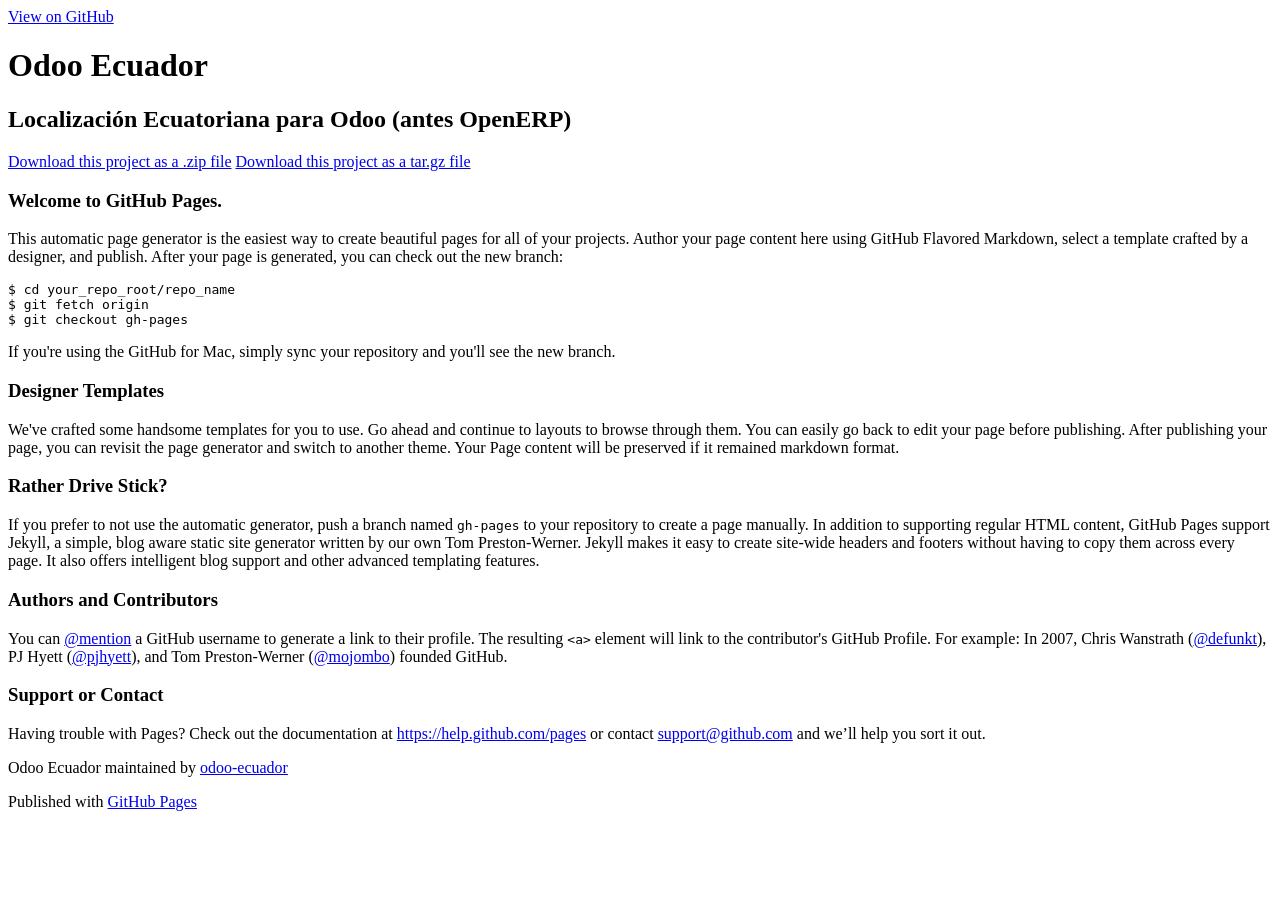
==== index.html @ da7f0c95 "Create gh-pages branch via GitHub" ====
<!DOCTYPE html>
<html>

  <head>
    <meta charset='utf-8'>
    <meta http-equiv="X-UA-Compatible" content="chrome=1">
    <meta name="description" content="Odoo Ecuador : Localización Ecuatoriana para Odoo (antes OpenERP)">

    <link rel="stylesheet" type="text/css" media="screen" href="stylesheets/stylesheet.css">

    <title>Odoo Ecuador</title>
  </head>

  <body>

    <!-- HEADER -->
    <div id="header_wrap" class="outer">
        <header class="inner">
          <a id="forkme_banner" href="https://github.com/odoo-ecuador/odoo-ecuador">View on GitHub</a>

          <h1 id="project_title">Odoo Ecuador</h1>
          <h2 id="project_tagline">Localización Ecuatoriana para Odoo (antes OpenERP)</h2>

            <section id="downloads">
              <a class="zip_download_link" href="https://github.com/odoo-ecuador/odoo-ecuador/zipball/master">Download this project as a .zip file</a>
              <a class="tar_download_link" href="https://github.com/odoo-ecuador/odoo-ecuador/tarball/master">Download this project as a tar.gz file</a>
            </section>
        </header>
    </div>

    <!-- MAIN CONTENT -->
    <div id="main_content_wrap" class="outer">
      <section id="main_content" class="inner">
        <h3>
<a id="welcome-to-github-pages" class="anchor" href="#welcome-to-github-pages" aria-hidden="true"><span class="octicon octicon-link"></span></a>Welcome to GitHub Pages.</h3>

<p>This automatic page generator is the easiest way to create beautiful pages for all of your projects. Author your page content here using GitHub Flavored Markdown, select a template crafted by a designer, and publish. After your page is generated, you can check out the new branch:</p>

<pre><code>$ cd your_repo_root/repo_name
$ git fetch origin
$ git checkout gh-pages
</code></pre>

<p>If you're using the GitHub for Mac, simply sync your repository and you'll see the new branch.</p>

<h3>
<a id="designer-templates" class="anchor" href="#designer-templates" aria-hidden="true"><span class="octicon octicon-link"></span></a>Designer Templates</h3>

<p>We've crafted some handsome templates for you to use. Go ahead and continue to layouts to browse through them. You can easily go back to edit your page before publishing. After publishing your page, you can revisit the page generator and switch to another theme. Your Page content will be preserved if it remained markdown format.</p>

<h3>
<a id="rather-drive-stick" class="anchor" href="#rather-drive-stick" aria-hidden="true"><span class="octicon octicon-link"></span></a>Rather Drive Stick?</h3>

<p>If you prefer to not use the automatic generator, push a branch named <code>gh-pages</code> to your repository to create a page manually. In addition to supporting regular HTML content, GitHub Pages support Jekyll, a simple, blog aware static site generator written by our own Tom Preston-Werner. Jekyll makes it easy to create site-wide headers and footers without having to copy them across every page. It also offers intelligent blog support and other advanced templating features.</p>

<h3>
<a id="authors-and-contributors" class="anchor" href="#authors-and-contributors" aria-hidden="true"><span class="octicon octicon-link"></span></a>Authors and Contributors</h3>

<p>You can <a href="https://github.com/blog/821" class="user-mention">@mention</a> a GitHub username to generate a link to their profile. The resulting <code>&lt;a&gt;</code> element will link to the contributor's GitHub Profile. For example: In 2007, Chris Wanstrath (<a href="https://github.com/defunkt" class="user-mention">@defunkt</a>), PJ Hyett (<a href="https://github.com/pjhyett" class="user-mention">@pjhyett</a>), and Tom Preston-Werner (<a href="https://github.com/mojombo" class="user-mention">@mojombo</a>) founded GitHub.</p>

<h3>
<a id="support-or-contact" class="anchor" href="#support-or-contact" aria-hidden="true"><span class="octicon octicon-link"></span></a>Support or Contact</h3>

<p>Having trouble with Pages? Check out the documentation at <a href="https://help.github.com/pages">https://help.github.com/pages</a> or contact <a href="mailto:support@github.com">support@github.com</a> and we’ll help you sort it out.</p>
      </section>
    </div>

    <!-- FOOTER  -->
    <div id="footer_wrap" class="outer">
      <footer class="inner">
        <p class="copyright">Odoo Ecuador maintained by <a href="https://github.com/odoo-ecuador">odoo-ecuador</a></p>
        <p>Published with <a href="http://pages.github.com">GitHub Pages</a></p>
      </footer>
    </div>

    

  </body>
</html>
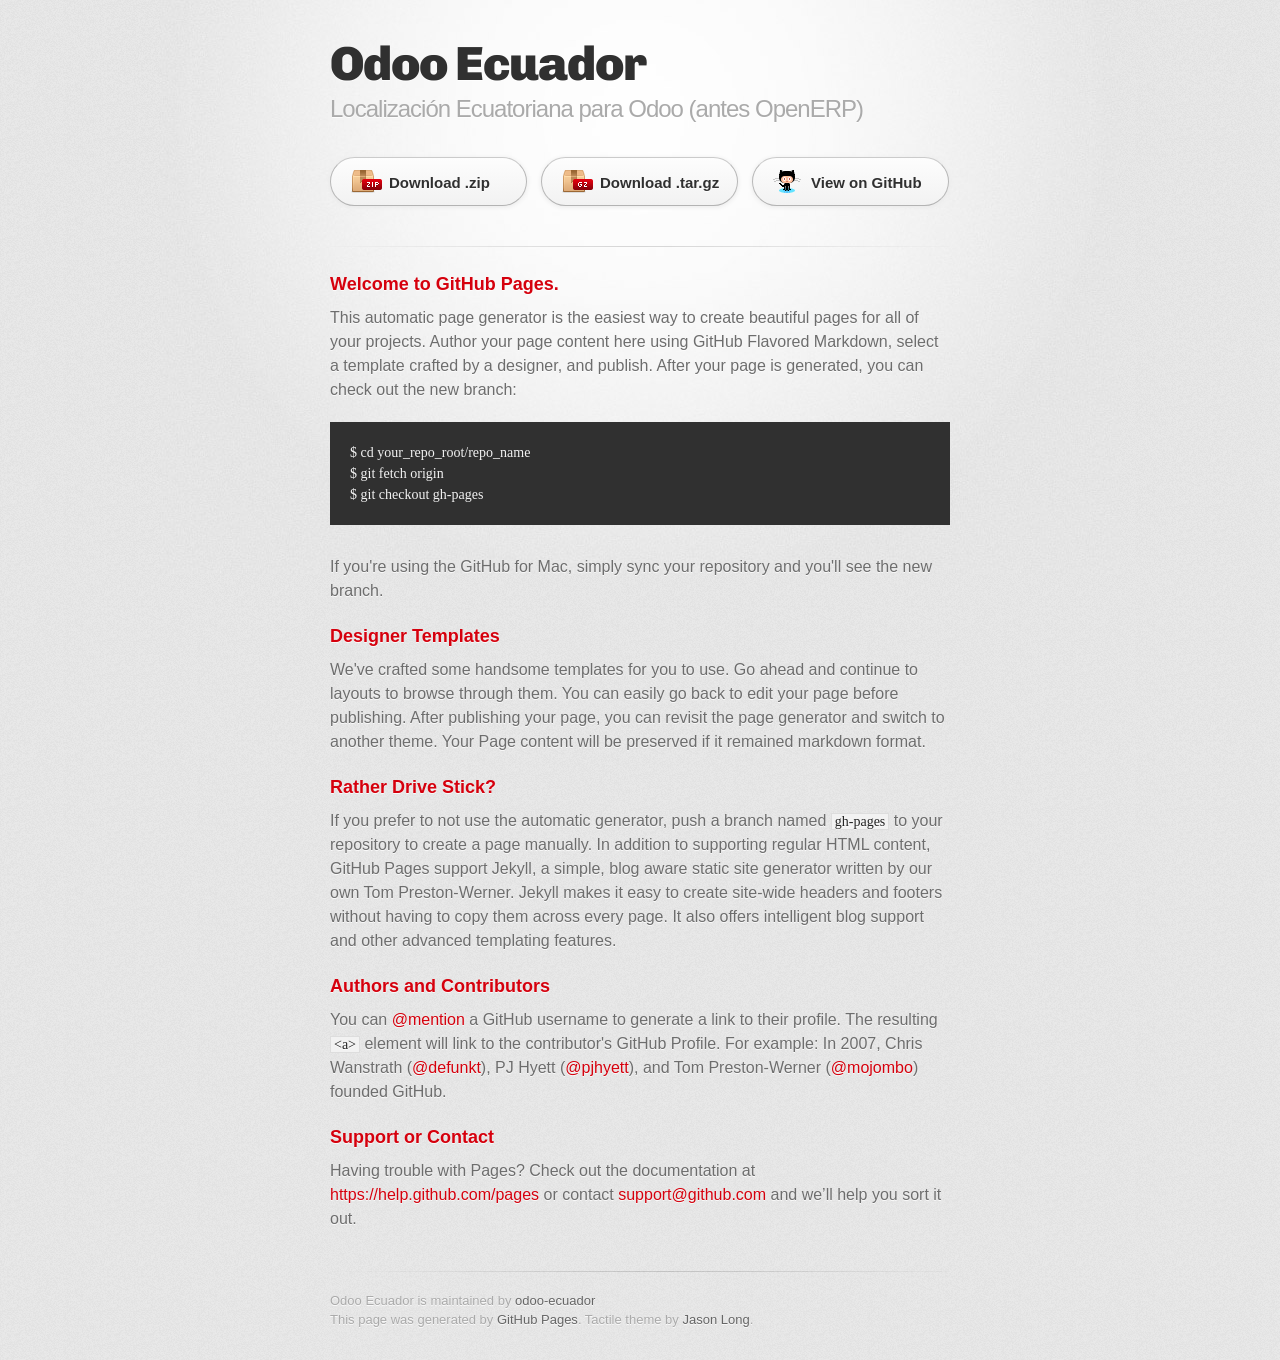
==== commit 02ac0a23: "Create gh-pages branch via GitHub" ====
--- a/index.html
+++ b/index.html
@@ -1,38 +1,38 @@
 <!DOCTYPE html>
 <html>
-
   <head>
     <meta charset='utf-8'>
     <meta http-equiv="X-UA-Compatible" content="chrome=1">
-    <meta name="description" content="Odoo Ecuador : Localización Ecuatoriana para Odoo (antes OpenERP)">
-
-    <link rel="stylesheet" type="text/css" media="screen" href="stylesheets/stylesheet.css">
-
-    <title>Odoo Ecuador</title>
+    <link href='https://fonts.googleapis.com/css?family=Chivo:900' rel='stylesheet' type='text/css'>
+    <link rel="stylesheet" type="text/css" href="stylesheets/stylesheet.css" media="screen">
+    <link rel="stylesheet" type="text/css" href="stylesheets/github-dark.css" media="screen">
+    <link rel="stylesheet" type="text/css" href="stylesheets/print.css" media="print">
+    <!--[if lt IE 9]>
+    <script src="//html5shiv.googlecode.com/svn/trunk/html5.js"></script>
+    <![endif]-->
+    <title>Odoo Ecuador by odoo-ecuador</title>
   </head>
 
   <body>
+    <div id="container">
+      <div class="inner">
 
-    <!-- HEADER -->
-    <div id="header_wrap" class="outer">
-        <header class="inner">
-          <a id="forkme_banner" href="https://github.com/odoo-ecuador/odoo-ecuador">View on GitHub</a>
+        <header>
+          <h1>Odoo Ecuador</h1>
+          <h2>Localización Ecuatoriana para Odoo (antes OpenERP)</h2>
+        </header>
 
-          <h1 id="project_title">Odoo Ecuador</h1>
-          <h2 id="project_tagline">Localización Ecuatoriana para Odoo (antes OpenERP)</h2>
+        <section id="downloads" class="clearfix">
+          <a href="https://github.com/odoo-ecuador/odoo-ecuador/zipball/master" id="download-zip" class="button"><span>Download .zip</span></a>
+          <a href="https://github.com/odoo-ecuador/odoo-ecuador/tarball/master" id="download-tar-gz" class="button"><span>Download .tar.gz</span></a>
+          <a href="https://github.com/odoo-ecuador/odoo-ecuador" id="view-on-github" class="button"><span>View on GitHub</span></a>
+        </section>
 
-            <section id="downloads">
-              <a class="zip_download_link" href="https://github.com/odoo-ecuador/odoo-ecuador/zipball/master">Download this project as a .zip file</a>
-              <a class="tar_download_link" href="https://github.com/odoo-ecuador/odoo-ecuador/tarball/master">Download this project as a tar.gz file</a>
-            </section>
-        </header>
-    </div>
+        <hr>
 
-    <!-- MAIN CONTENT -->
-    <div id="main_content_wrap" class="outer">
-      <section id="main_content" class="inner">
-        <h3>
-<a id="welcome-to-github-pages" class="anchor" href="#welcome-to-github-pages" aria-hidden="true"><span class="octicon octicon-link"></span></a>Welcome to GitHub Pages.</h3>
+        <section id="main_content">
+          <h3>
+<a id="welcome-to-github-pages" class="anchor" href="#welcome-to-github-pages" aria-hidden="true"><span aria-hidden="true" class="octicon octicon-link"></span></a>Welcome to GitHub Pages.</h3>
 
 <p>This automatic page generator is the easiest way to create beautiful pages for all of your projects. Author your page content here using GitHub Flavored Markdown, select a template crafted by a designer, and publish. After your page is generated, you can check out the new branch:</p>
 
@@ -44,36 +44,43 @@
 <p>If you're using the GitHub for Mac, simply sync your repository and you'll see the new branch.</p>
 
 <h3>
-<a id="designer-templates" class="anchor" href="#designer-templates" aria-hidden="true"><span class="octicon octicon-link"></span></a>Designer Templates</h3>
+<a id="designer-templates" class="anchor" href="#designer-templates" aria-hidden="true"><span aria-hidden="true" class="octicon octicon-link"></span></a>Designer Templates</h3>
 
 <p>We've crafted some handsome templates for you to use. Go ahead and continue to layouts to browse through them. You can easily go back to edit your page before publishing. After publishing your page, you can revisit the page generator and switch to another theme. Your Page content will be preserved if it remained markdown format.</p>
 
 <h3>
-<a id="rather-drive-stick" class="anchor" href="#rather-drive-stick" aria-hidden="true"><span class="octicon octicon-link"></span></a>Rather Drive Stick?</h3>
+<a id="rather-drive-stick" class="anchor" href="#rather-drive-stick" aria-hidden="true"><span aria-hidden="true" class="octicon octicon-link"></span></a>Rather Drive Stick?</h3>
 
 <p>If you prefer to not use the automatic generator, push a branch named <code>gh-pages</code> to your repository to create a page manually. In addition to supporting regular HTML content, GitHub Pages support Jekyll, a simple, blog aware static site generator written by our own Tom Preston-Werner. Jekyll makes it easy to create site-wide headers and footers without having to copy them across every page. It also offers intelligent blog support and other advanced templating features.</p>
 
 <h3>
-<a id="authors-and-contributors" class="anchor" href="#authors-and-contributors" aria-hidden="true"><span class="octicon octicon-link"></span></a>Authors and Contributors</h3>
+<a id="authors-and-contributors" class="anchor" href="#authors-and-contributors" aria-hidden="true"><span aria-hidden="true" class="octicon octicon-link"></span></a>Authors and Contributors</h3>
 
-<p>You can <a href="https://github.com/blog/821" class="user-mention">@mention</a> a GitHub username to generate a link to their profile. The resulting <code>&lt;a&gt;</code> element will link to the contributor's GitHub Profile. For example: In 2007, Chris Wanstrath (<a href="https://github.com/defunkt" class="user-mention">@defunkt</a>), PJ Hyett (<a href="https://github.com/pjhyett" class="user-mention">@pjhyett</a>), and Tom Preston-Werner (<a href="https://github.com/mojombo" class="user-mention">@mojombo</a>) founded GitHub.</p>
+<p>You can <a href="https://help.github.com/articles/basic-writing-and-formatting-syntax/#mentioning-users-and-teams" class="user-mention">@mention</a> a GitHub username to generate a link to their profile. The resulting <code>&lt;a&gt;</code> element will link to the contributor's GitHub Profile. For example: In 2007, Chris Wanstrath (<a href="https://github.com/defunkt" class="user-mention">@defunkt</a>), PJ Hyett (<a href="https://github.com/pjhyett" class="user-mention">@pjhyett</a>), and Tom Preston-Werner (<a href="https://github.com/mojombo" class="user-mention">@mojombo</a>) founded GitHub.</p>
 
 <h3>
-<a id="support-or-contact" class="anchor" href="#support-or-contact" aria-hidden="true"><span class="octicon octicon-link"></span></a>Support or Contact</h3>
+<a id="support-or-contact" class="anchor" href="#support-or-contact" aria-hidden="true"><span aria-hidden="true" class="octicon octicon-link"></span></a>Support or Contact</h3>
 
 <p>Having trouble with Pages? Check out the documentation at <a href="https://help.github.com/pages">https://help.github.com/pages</a> or contact <a href="mailto:support@github.com">support@github.com</a> and we’ll help you sort it out.</p>
-      </section>
+        </section>
+
+        <footer>
+          Odoo Ecuador is maintained by <a href="https://github.com/odoo-ecuador">odoo-ecuador</a><br>
+          This page was generated by <a href="https://pages.github.com">GitHub Pages</a>. Tactile theme by <a href="https://twitter.com/jasonlong">Jason Long</a>.
+        </footer>
+
+                  <script type="text/javascript">
+            var gaJsHost = (("https:" == document.location.protocol) ? "https://ssl." : "http://www.");
+            document.write(unescape("%3Cscript src='" + gaJsHost + "google-analytics.com/ga.js' type='text/javascript'%3E%3C/script%3E"));
+          </script>
+          <script type="text/javascript">
+            try {
+              var pageTracker = _gat._getTracker("UA-66298405-2");
+            pageTracker._trackPageview();
+            } catch(err) {}
+          </script>
+
+      </div>
     </div>
-
-    <!-- FOOTER  -->
-    <div id="footer_wrap" class="outer">
-      <footer class="inner">
-        <p class="copyright">Odoo Ecuador maintained by <a href="https://github.com/odoo-ecuador">odoo-ecuador</a></p>
-        <p>Published with <a href="http://pages.github.com">GitHub Pages</a></p>
-      </footer>
-    </div>
-
-    
-
   </body>
 </html>
--- a/stylesheets/stylesheet.css
+++ b/stylesheets/stylesheet.css
@@ -0,0 +1,373 @@
+/* http://meyerweb.com/eric/tools/css/reset/
+   v2.0 | 20110126
+   License: none (public domain)
+*/
+html, body, div, span, applet, object, iframe,
+h1, h2, h3, h4, h5, h6, p, blockquote, pre,
+a, abbr, acronym, address, big, cite, code,
+del, dfn, em, img, ins, kbd, q, s, samp,
+small, strike, strong, sub, sup, tt, var,
+b, u, i, center,
+dl, dt, dd, ol, ul, li,
+fieldset, form, label, legend,
+table, caption, tbody, tfoot, thead, tr, th, td,
+article, aside, canvas, details, embed,
+figure, figcaption, footer, header, hgroup,
+menu, nav, output, ruby, section, summary,
+time, mark, audio, video {
+	padding: 0;
+	margin: 0;
+	font: inherit;
+	font-size: 100%;
+	vertical-align: baseline;
+	border: 0;
+}
+/* HTML5 display-role reset for older browsers */
+article, aside, details, figcaption, figure,
+footer, header, hgroup, menu, nav, section {
+	display: block;
+}
+body {
+	line-height: 1;
+}
+ol, ul {
+	list-style: none;
+}
+blockquote, q {
+	quotes: none;
+}
+blockquote:before, blockquote:after,
+q:before, q:after {
+	content: '';
+	content: none;
+}
+table {
+	border-spacing: 0;
+	border-collapse: collapse;
+}
+
+/* LAYOUT STYLES */
+body {
+  font-family: 'Helvetica Neue', Helvetica, Arial, serif;
+  font-size: 1em;
+  line-height: 1.5;
+  color: #6d6d6d;
+  text-shadow: 0 1px 0 rgba(255, 255, 255, 0.8);
+  background: #e7e7e7 url(../images/body-bg.png) 0 0 repeat;
+}
+
+a {
+  color: #d5000d;
+}
+a:hover {
+  color: #c5000c;
+}
+
+header {
+  padding-top: 35px;
+  padding-bottom: 25px;
+}
+
+header h1 {
+  font-family: 'Chivo', 'Helvetica Neue', Helvetica, Arial, serif;
+  font-size: 48px; font-weight: 900;
+  line-height: 1.2;
+  color: #303030;
+  letter-spacing: -1px;
+}
+
+header h2 {
+  font-size: 24px;
+  font-weight: normal;
+  line-height: 1.3;
+  color: #aaa;
+  letter-spacing: -1px;
+}
+
+#container {
+  min-height: 595px;
+  background: transparent url(../images/highlight-bg.jpg) 50% 0 no-repeat;
+}
+
+.inner {
+  width: 620px;
+  margin: 0 auto;
+}
+
+#container .inner img {
+  max-width: 100%;
+}
+
+#downloads {
+  margin-bottom: 40px;
+}
+
+a.button {
+  display: block;
+  float: left;
+  width: 179px;
+  padding: 12px 8px 12px 8px;
+  margin-right: 14px;
+  font-size: 15px;
+  font-weight: bold;
+  line-height: 25px;
+  color: #303030;
+  background: #fdfdfd; /* Old browsers */
+  background: -moz-linear-gradient(top,  #fdfdfd 0%, #f2f2f2 100%); /* FF3.6+ */
+  background: -webkit-gradient(linear, left top, left bottom, color-stop(0%,#fdfdfd), color-stop(100%,#f2f2f2)); /* Chrome,Safari4+ */
+  background: -webkit-linear-gradient(top,  #fdfdfd 0%,#f2f2f2 100%); /* Chrome10+,Safari5.1+ */
+  background: -o-linear-gradient(top,  #fdfdfd 0%,#f2f2f2 100%); /* Opera 11.10+ */
+  background: -ms-linear-gradient(top,  #fdfdfd 0%,#f2f2f2 100%); /* IE10+ */
+  background: linear-gradient(top,  #fdfdfd 0%,#f2f2f2 100%); /* W3C */
+  filter: progid:DXImageTransform.Microsoft.gradient( startColorstr='#fdfdfd', endColorstr='#f2f2f2',GradientType=0 ); /* IE6-9 */
+  border-top: solid 1px #cbcbcb;
+  border-right: solid 1px #b7b7b7;
+  border-bottom: solid 1px #b3b3b3;
+  border-left: solid 1px #b7b7b7;
+  border-radius: 30px;
+  -webkit-box-shadow: 10px 10px 5px #888;
+  -moz-box-shadow: 10px 10px 5px #888;
+  box-shadow: 0px 1px 5px #e8e8e8;
+  -moz-border-radius: 30px;
+  -webkit-border-radius: 30px;
+}
+a.button:hover {
+  background: #fafafa; /* Old browsers */
+  background: -moz-linear-gradient(top,  #fdfdfd 0%, #f6f6f6 100%); /* FF3.6+ */
+  background: -webkit-gradient(linear, left top, left bottom, color-stop(0%,#fdfdfd), color-stop(100%,#f6f6f6)); /* Chrome,Safari4+ */
+  background: -webkit-linear-gradient(top,  #fdfdfd 0%,#f6f6f6 100%); /* Chrome10+,Safari5.1+ */
+  background: -o-linear-gradient(top,  #fdfdfd 0%,#f6f6f6 100%); /* Opera 11.10+ */
+  background: -ms-linear-gradient(top,  #fdfdfd 0%,#f6f6f6 100%); /* IE10+ */
+  background: linear-gradient(top,  #fdfdfd 0%,#f6f6f6, 100%); /* W3C */
+  filter: progid:DXImageTransform.Microsoft.gradient( startColorstr='#fdfdfd', endColorstr='#f6f6f6',GradientType=0 ); /* IE6-9 */
+  border-top: solid 1px #b7b7b7;
+  border-right: solid 1px #b3b3b3;
+  border-bottom: solid 1px #b3b3b3;
+  border-left: solid 1px #b3b3b3;
+}
+
+a.button span {
+  display: block;
+  height: 23px;
+  padding-left: 50px;
+}
+
+#download-zip span {
+  background: transparent url(../images/zip-icon.png) 12px 50% no-repeat;
+}
+#download-tar-gz span {
+  background: transparent url(../images/tar-gz-icon.png) 12px 50% no-repeat;
+}
+#view-on-github span {
+  background: transparent url(../images/octocat-icon.png) 12px 50% no-repeat;
+}
+#view-on-github {
+  margin-right: 0;
+}
+
+code, pre {
+  margin-bottom: 30px;
+  font-family: Monaco, "Bitstream Vera Sans Mono", "Lucida Console", Terminal;
+  font-size: 14px;
+  color: #222;
+}
+
+code {
+  padding: 0 3px;
+  background-color: #f2f2f2;
+  border: solid 1px #ddd;
+}
+
+pre {
+  padding: 20px;
+  overflow: auto;
+  color: #f2f2f2;
+  text-shadow: none;
+  background: #303030;
+}
+pre code {
+  padding: 0;
+  color: #f2f2f2;
+  background-color: #303030;
+  border: none;
+}
+
+ul, ol, dl {
+  margin-bottom: 20px;
+}
+
+
+/* COMMON STYLES */
+
+hr {
+  height: 1px;
+  padding-bottom: 1em;
+  margin-top: 1em;
+  line-height: 1px;
+  background: transparent url('../images/hr.png') 50% 0 no-repeat;
+  border: none;
+}
+
+strong {
+  font-weight: bold;
+}
+
+em {
+  font-style: italic;
+}
+
+table {
+  width: 100%;
+  border: 1px solid #ebebeb;
+}
+
+th {
+  font-weight: 500;
+}
+
+td {
+  font-weight: 300;
+  text-align: center;
+  border: 1px solid #ebebeb;
+}
+
+form {
+  padding: 20px;
+  background: #f2f2f2;
+
+}
+
+
+/* GENERAL ELEMENT TYPE STYLES */
+
+h1 {
+  font-size: 32px;
+}
+
+h2 {
+  margin-bottom: 8px;
+  font-size: 22px;
+  font-weight: bold;
+  color: #303030;
+}
+
+h3 {
+  margin-bottom: 8px;
+  font-size: 18px;
+  font-weight: bold;
+  color: #d5000d;
+}
+
+h4 {
+  font-size: 16px;
+  font-weight: bold;
+  color: #303030;
+}
+
+h5 {
+  font-size: 1em;
+  color: #303030;
+}
+
+h6 {
+  font-size: .8em;
+  color: #303030;
+}
+
+p {
+  margin-bottom: 20px;
+  font-weight: 300;
+}
+
+a {
+  text-decoration: none;
+}
+
+p a {
+  font-weight: 400;
+}
+
+blockquote {
+  padding: 0 0 0 30px;
+  margin-bottom: 20px;
+  font-size: 1.6em;
+  border-left: 10px solid #e9e9e9;
+}
+
+ul li {
+  list-style-position: inside;
+  list-style: disc;
+  padding-left: 20px;
+}
+
+ol li {
+  list-style-position: inside;
+  list-style: decimal;
+  padding-left: 3px;
+}
+
+dl dt {
+  color: #303030;
+}
+
+footer {
+  padding-top: 20px;
+  padding-bottom: 30px;
+  margin-top: 40px;
+  font-size: 13px;
+  color: #aaa;
+  background: transparent url('../images/hr.png') 0 0 no-repeat;
+}
+
+footer a {
+  color: #666;
+}
+footer a:hover {
+  color: #444;
+}
+
+/* MISC */
+.clearfix:after {
+  display: block;
+  height: 0;
+  clear: both;
+  visibility: hidden;
+  content: '.';
+}
+
+.clearfix {display: inline-block;}
+* html .clearfix {height: 1%;}
+.clearfix {display: block;}
+
+/* #Media Queries
+================================================== */
+
+/* Smaller than standard 960 (devices and browsers) */
+@media only screen and (max-width: 959px) { }
+
+/* Tablet Portrait size to standard 960 (devices and browsers) */
+@media only screen and (min-width: 768px) and (max-width: 959px) { }
+
+/* All Mobile Sizes (devices and browser) */
+@media only screen and (max-width: 767px) {
+  header {
+    padding-top: 10px;
+    padding-bottom: 10px;
+  }
+  #downloads {
+    margin-bottom: 25px;
+  }
+  #download-zip, #download-tar-gz {
+    display: none;
+  }
+  .inner {
+    width: 94%;
+    margin: 0 auto;
+  }
+}
+
+/* Mobile Landscape Size to Tablet Portrait (devices and browsers) */
+@media only screen and (min-width: 480px) and (max-width: 767px) { }
+
+/* Mobile Portrait Size to Mobile Landscape Size (devices and browsers) */
+@media only screen and (max-width: 479px) { }
--- a/stylesheets/github-dark.css
+++ b/stylesheets/github-dark.css
@@ -0,0 +1,124 @@
+/*
+The MIT License (MIT)
+
+Copyright (c) 2016 GitHub, Inc.
+
+Permission is hereby granted, free of charge, to any person obtaining a copy
+of this software and associated documentation files (the "Software"), to deal
+in the Software without restriction, including without limitation the rights
+to use, copy, modify, merge, publish, distribute, sublicense, and/or sell
+copies of the Software, and to permit persons to whom the Software is
+furnished to do so, subject to the following conditions:
+
+The above copyright notice and this permission notice shall be included in all
+copies or substantial portions of the Software.
+
+THE SOFTWARE IS PROVIDED "AS IS", WITHOUT WARRANTY OF ANY KIND, EXPRESS OR
+IMPLIED, INCLUDING BUT NOT LIMITED TO THE WARRANTIES OF MERCHANTABILITY,
+FITNESS FOR A PARTICULAR PURPOSE AND NONINFRINGEMENT. IN NO EVENT SHALL THE
+AUTHORS OR COPYRIGHT HOLDERS BE LIABLE FOR ANY CLAIM, DAMAGES OR OTHER
+LIABILITY, WHETHER IN AN ACTION OF CONTRACT, TORT OR OTHERWISE, ARISING FROM,
+OUT OF OR IN CONNECTION WITH THE SOFTWARE OR THE USE OR OTHER DEALINGS IN THE
+SOFTWARE.
+
+*/
+
+.pl-c /* comment */ {
+  color: #969896;
+}
+
+.pl-c1 /* constant, variable.other.constant, support, meta.property-name, support.constant, support.variable, meta.module-reference, markup.raw, meta.diff.header */,
+.pl-s .pl-v /* string variable */ {
+  color: #0099cd;
+}
+
+.pl-e /* entity */,
+.pl-en /* entity.name */ {
+  color: #9774cb;
+}
+
+.pl-smi /* variable.parameter.function, storage.modifier.package, storage.modifier.import, storage.type.java, variable.other */,
+.pl-s .pl-s1 /* string source */ {
+  color: #ddd;
+}
+
+.pl-ent /* entity.name.tag */ {
+  color: #7bcc72;
+}
+
+.pl-k /* keyword, storage, storage.type */ {
+  color: #cc2372;
+}
+
+.pl-s /* string */,
+.pl-pds /* punctuation.definition.string, string.regexp.character-class */,
+.pl-s .pl-pse .pl-s1 /* string punctuation.section.embedded source */,
+.pl-sr /* string.regexp */,
+.pl-sr .pl-cce /* string.regexp constant.character.escape */,
+.pl-sr .pl-sre /* string.regexp source.ruby.embedded */,
+.pl-sr .pl-sra /* string.regexp string.regexp.arbitrary-repitition */ {
+  color: #3c66e2;
+}
+
+.pl-v /* variable */ {
+  color: #fb8764;
+}
+
+.pl-id /* invalid.deprecated */ {
+  color: #e63525;
+}
+
+.pl-ii /* invalid.illegal */ {
+  color: #f8f8f8;
+  background-color: #e63525;
+}
+
+.pl-sr .pl-cce /* string.regexp constant.character.escape */ {
+  font-weight: bold;
+  color: #7bcc72;
+}
+
+.pl-ml /* markup.list */ {
+  color: #c26b2b;
+}
+
+.pl-mh /* markup.heading */,
+.pl-mh .pl-en /* markup.heading entity.name */,
+.pl-ms /* meta.separator */ {
+  font-weight: bold;
+  color: #264ec5;
+}
+
+.pl-mq /* markup.quote */ {
+  color: #00acac;
+}
+
+.pl-mi /* markup.italic */ {
+  font-style: italic;
+  color: #ddd;
+}
+
+.pl-mb /* markup.bold */ {
+  font-weight: bold;
+  color: #ddd;
+}
+
+.pl-md /* markup.deleted, meta.diff.header.from-file */ {
+  color: #bd2c00;
+  background-color: #ffecec;
+}
+
+.pl-mi1 /* markup.inserted, meta.diff.header.to-file */ {
+  color: #55a532;
+  background-color: #eaffea;
+}
+
+.pl-mdr /* meta.diff.range */ {
+  font-weight: bold;
+  color: #9774cb;
+}
+
+.pl-mo /* meta.output */ {
+  color: #264ec5;
+}
+
--- a/stylesheets/print.css
+++ b/stylesheets/print.css
@@ -0,0 +1,228 @@
+html, body, div, span, applet, object, iframe,
+h1, h2, h3, h4, h5, h6, p, blockquote, pre,
+a, abbr, acronym, address, big, cite, code,
+del, dfn, em, img, ins, kbd, q, s, samp,
+small, strike, strong, sub, sup, tt, var,
+b, u, i, center,
+dl, dt, dd, ol, ul, li,
+fieldset, form, label, legend,
+table, caption, tbody, tfoot, thead, tr, th, td,
+article, aside, canvas, details, embed,
+figure, figcaption, footer, header, hgroup,
+menu, nav, output, ruby, section, summary,
+time, mark, audio, video {
+  padding: 0;
+  margin: 0;
+  font: inherit;
+  font-size: 100%;
+  vertical-align: baseline;
+  border: 0;
+}
+/* HTML5 display-role reset for older browsers */
+article, aside, details, figcaption, figure,
+footer, header, hgroup, menu, nav, section {
+  display: block;
+}
+body {
+  line-height: 1;
+}
+ol, ul {
+  list-style: none;
+}
+blockquote, q {
+  quotes: none;
+}
+blockquote:before, blockquote:after,
+q:before, q:after {
+  content: '';
+  content: none;
+}
+table {
+  border-spacing: 0;
+  border-collapse: collapse;
+}
+body {
+  font-family: 'Helvetica Neue', Helvetica, Arial, serif;
+  font-size: 13px;
+  line-height: 1.5;
+  color: #000;
+}
+
+a {
+  font-weight: bold;
+  color: #d5000d;
+}
+
+header {
+  padding-top: 35px;
+  padding-bottom: 10px;
+}
+
+header h1 {
+  font-size: 48px;
+  font-weight: bold;
+  line-height: 1.2;
+  color: #303030;
+  letter-spacing: -1px;
+}
+
+header h2 {
+  font-size: 24px;
+  font-weight: normal;
+  line-height: 1.3;
+  color: #aaa;
+  letter-spacing: -1px;
+}
+#downloads {
+  display: none;
+}
+#main_content {
+  padding-top: 20px;
+}
+
+code, pre {
+  margin-bottom: 30px;
+  font-family: Monaco, "Bitstream Vera Sans Mono", "Lucida Console", Terminal;
+  font-size: 12px;
+  color: #222;
+}
+
+code {
+  padding: 0 3px;
+}
+
+pre {
+  padding: 20px;
+  overflow: auto;
+  border: solid 1px #ddd;
+}
+pre code {
+  padding: 0;
+}
+
+ul, ol, dl {
+  margin-bottom: 20px;
+}
+
+
+/* COMMON STYLES */
+
+table {
+  width: 100%;
+  border: 1px solid #ebebeb;
+}
+
+th {
+  font-weight: 500;
+}
+
+td {
+  font-weight: 300;
+  text-align: center;
+  border: 1px solid #ebebeb;
+}
+
+form {
+  padding: 20px;
+  background: #f2f2f2;
+
+}
+
+
+/* GENERAL ELEMENT TYPE STYLES */
+
+h1 {
+  font-size: 2.8em;
+}
+
+h2 {
+  margin-bottom: 8px;
+  font-size: 22px;
+  font-weight: bold;
+  color: #303030;
+}
+
+h3 {
+  margin-bottom: 8px;
+  font-size: 18px;
+  font-weight: bold;
+  color: #d5000d;
+}
+
+h4 {
+  font-size: 16px;
+  font-weight: bold;
+  color: #303030;
+}
+
+h5 {
+  font-size: 1em;
+  color: #303030;
+}
+
+h6 {
+  font-size: .8em;
+  color: #303030;
+}
+
+p {
+  margin-bottom: 20px;
+  font-weight: 300;
+}
+
+a {
+  text-decoration: none;
+}
+
+p a {
+  font-weight: 400;
+}
+
+blockquote {
+  padding: 0 0 0 30px;
+  margin-bottom: 20px;
+  font-size: 1.6em;
+  border-left: 10px solid #e9e9e9;
+}
+
+ul li {
+  list-style-position: inside;
+  list-style: disc;
+  padding-left: 20px;
+}
+
+ol li {
+  list-style-position: inside;
+  list-style: decimal;
+  padding-left: 3px;
+}
+
+dl dd {
+  font-style: italic;
+  font-weight: 100;
+}
+
+footer {
+  padding-top: 20px;
+  padding-bottom: 30px;
+  margin-top: 40px;
+  font-size: 13px;
+  color: #aaa;
+}
+
+footer a {
+  color: #666;
+}
+
+/* MISC */
+.clearfix:after {
+  display: block;
+  height: 0;
+  clear: both;
+  visibility: hidden;
+  content: '.';
+}
+
+.clearfix {display: inline-block;}
+* html .clearfix {height: 1%;}
+.clearfix {display: block;}
